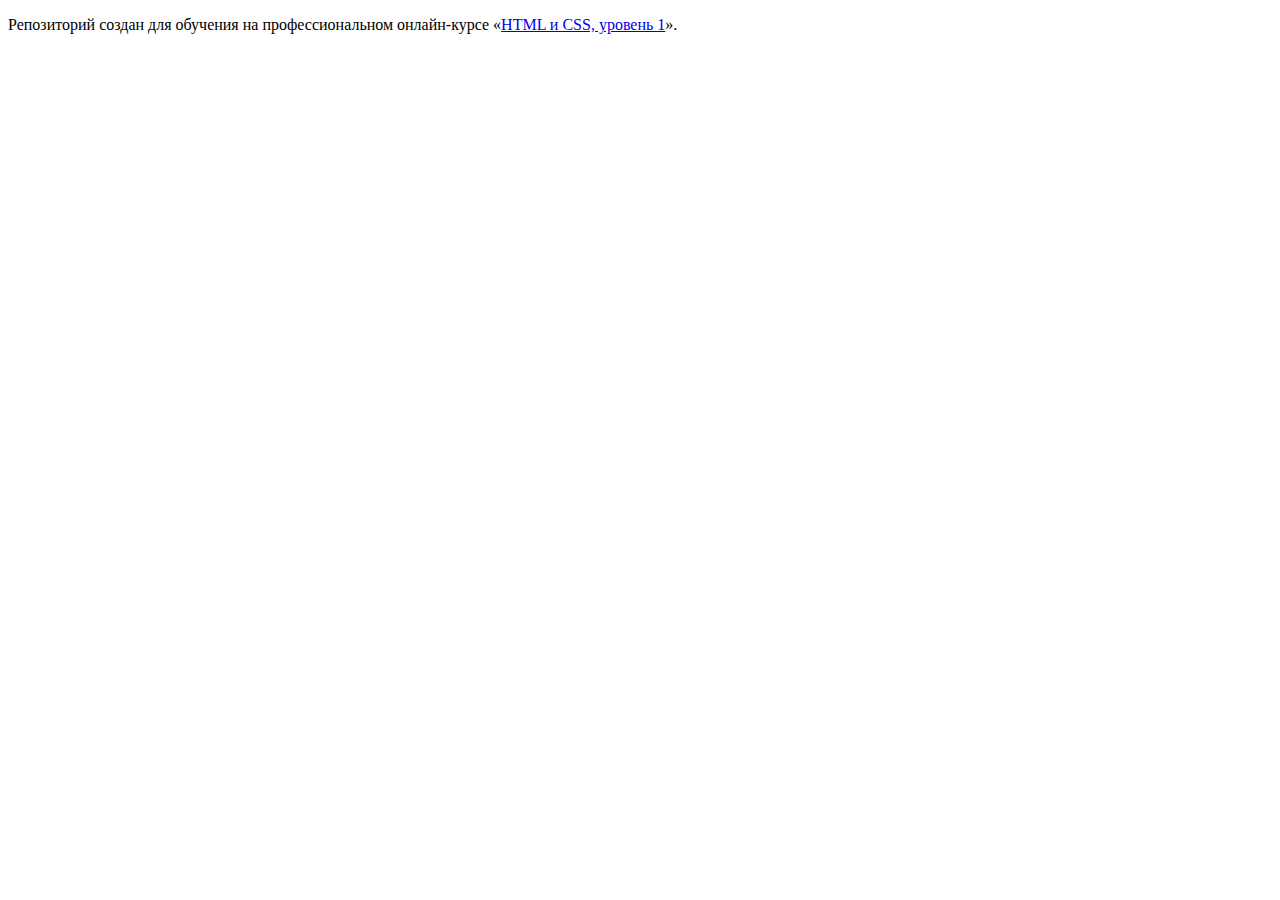
==== index.html @ 1282cfa1 ":hatching_chick:" ====
<!DOCTYPE html>
<html lang="ru">
  <head>
    <meta charset="utf-8">
    <title>HTML Academy: Барбершоп</title>
  </head>
  <body>

    <p>Репозиторий создан для обучения на профессиональном онлайн‑курсе «<a href="https://htmlacademy.ru/intensive/htmlcss">HTML и CSS, уровень 1</a>».</p>

  </body>
</html>
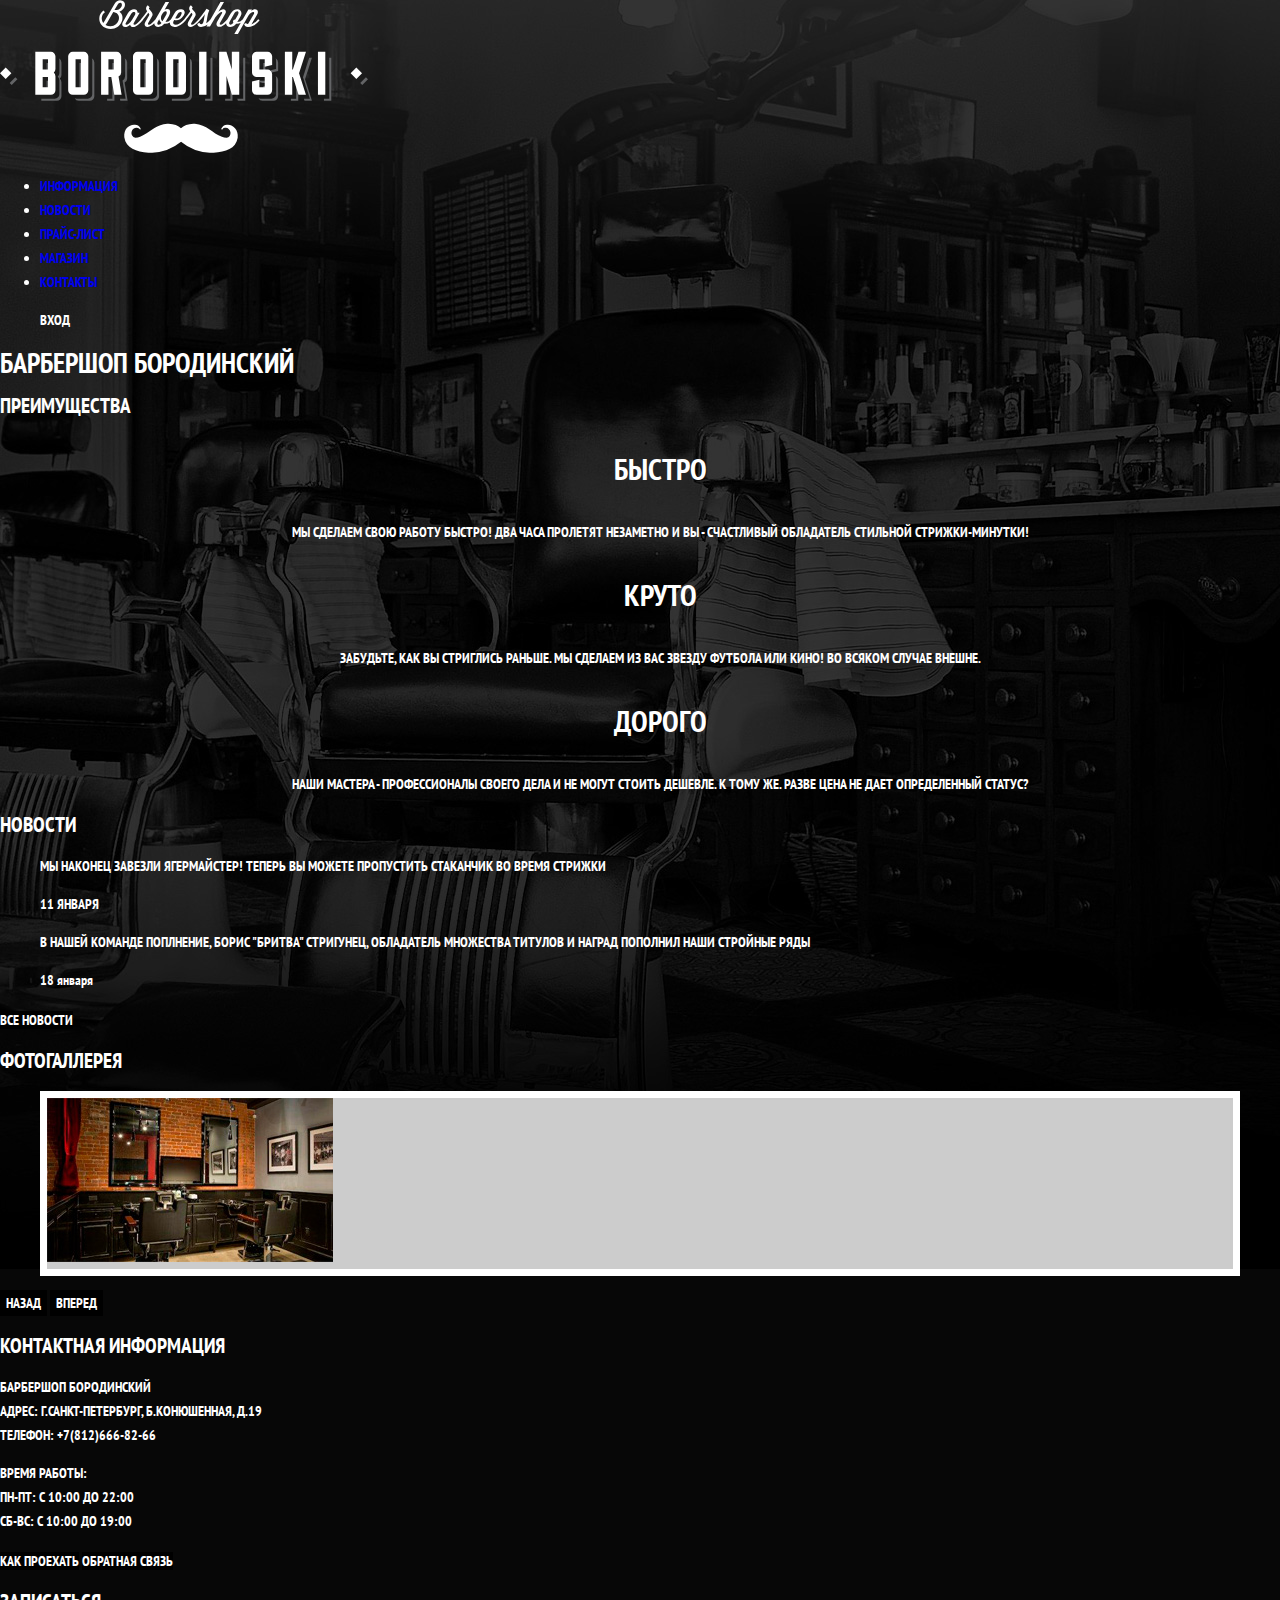
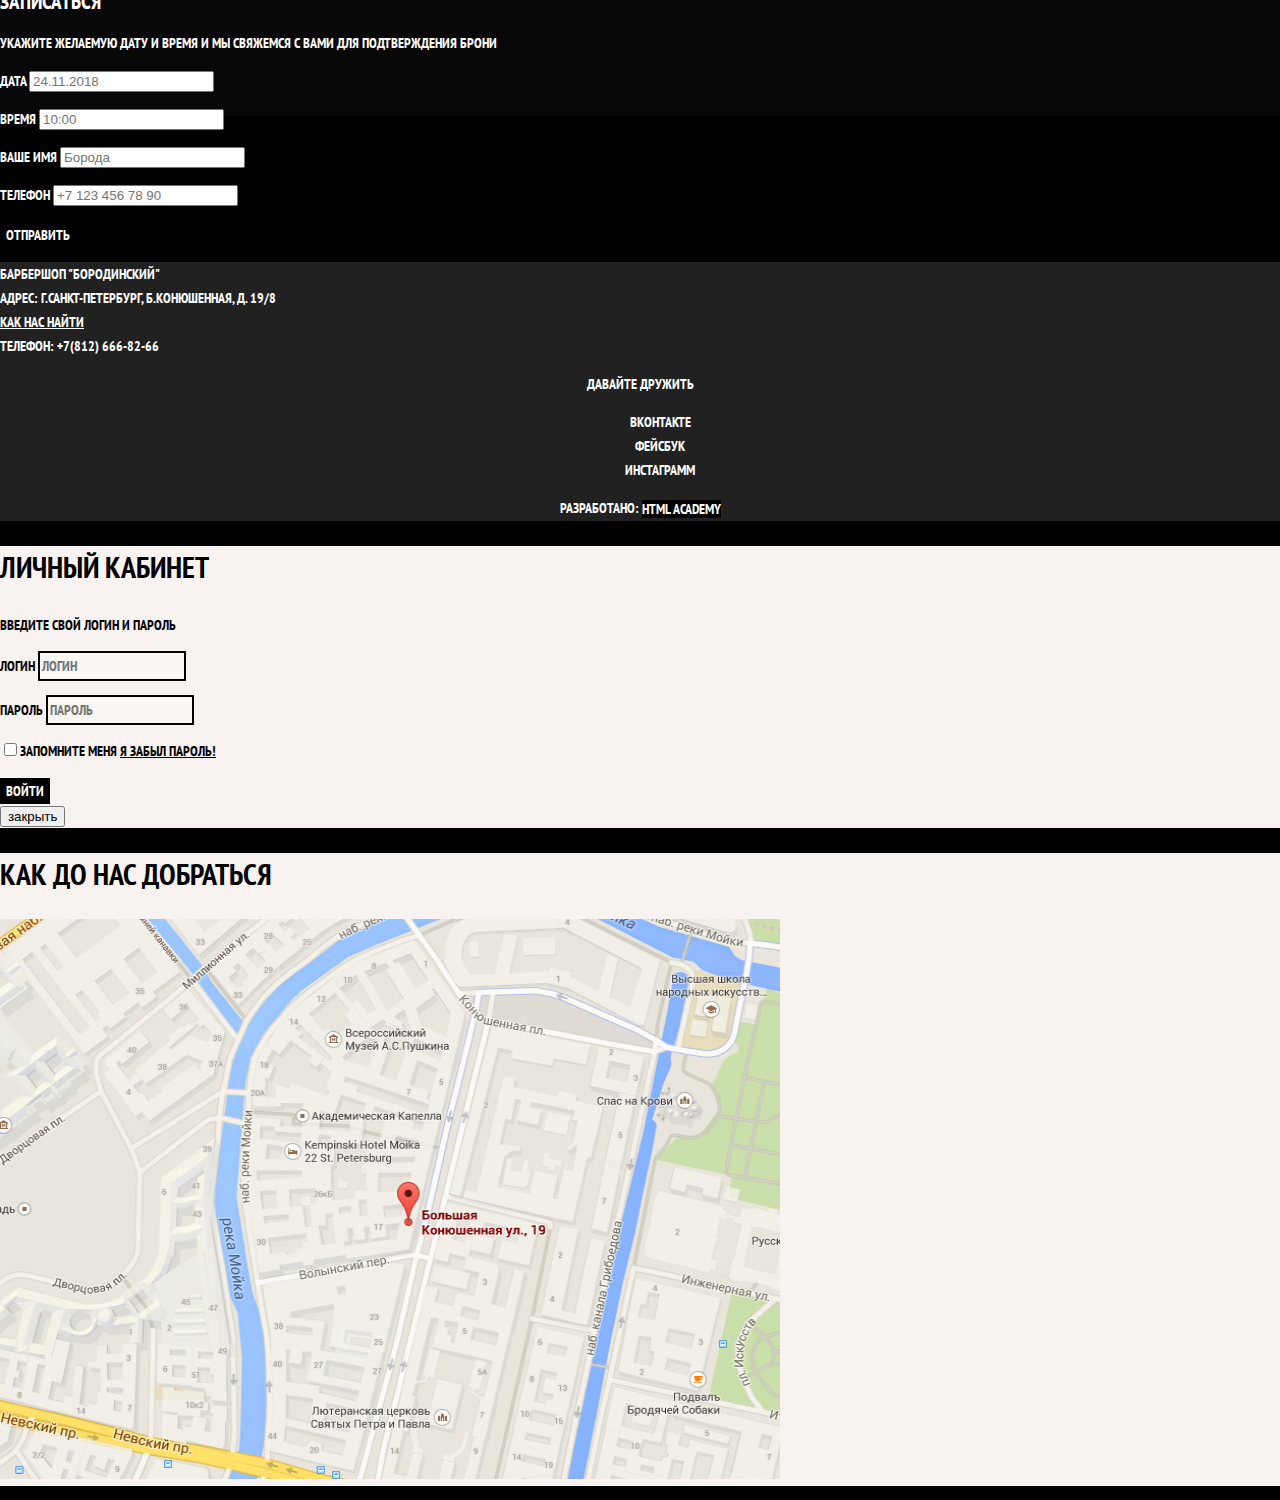
==== commit 25eef822: "вписан css код" ====
--- a/index.html
+++ b/index.html
@@ -1,12 +1,174 @@
 <!DOCTYPE html>
 <html lang="ru">
-  <head>
-    <meta charset="utf-8">
-    <title>HTML Academy: Барбершоп</title>
-  </head>
-  <body>
 
-    <p>Репозиторий создан для обучения на профессиональном онлайн‑курсе «<a href="https://htmlacademy.ru/intensive/htmlcss">HTML и CSS, уровень 1</a>».</p>
+<head>
+  <meta charset="utf-8">
+  <title>HTML Academy: Барбершоп</title>
+  <link href="css/cssfile.css" rel="sstylesheet">
+  <link href="https://fonts.googleapis.com/css?family=PT+Sans+Narrow:400,700&amp;subset=cyrillic" rel="stylesheet">
+  <link href="css/index.css" rel="stylesheet">
 
-  </body>
+</head>
+
+<body>
+  <header class="main-header">
+    <nav class="main-navigator">
+      <a class="main-header-logo">
+        <img src="img/index-logo.svg" width="368" height="153" alt="Логотип барбершопа Бородинский">
+      </a>
+      <ul class="site-navigator">
+        <li><a href="info.html">Информация</a></li>
+        <li><a href="news.html">Новости</a></li>
+        <li><a href="shop.html">Прайс-лист</a></li>
+        <li><a href="item.html">Магазин</a></li>
+        <li><a href="contacts.html">Контакты</a></li>
+      </ul>
+      <ul class="user-navigation">
+        <li><a class="login-link" href="login-link">вход</a></li>
+      </ul>
+    </nav>
+  </header>
+
+  <main class="container">
+    <h1 class="visually-hidden">Барбершоп Бородинский</h1>
+    <section class="features">
+      <h2 class="visually-hidden">Преимущества</h2>
+      <ul class="features-list">
+        <li class="feature-item">
+          <h3>Быстро</h3>
+          <p>Мы сделаем свою работу быстро! Два часа пролетят незаметно и вы - счастливый обладатель стильной
+            стрижки-минутки!</p>
+        </li>
+        <li class="feature-item">
+          <h3>Круто</h3>
+          <p>Забудьте, как вы стриглись раньше. Мы сделаем из вас звезду футбола или кино! Во всяком случае
+            внешне.</p>
+        </li>
+        <li class="feature-item">
+          <h3>Дорого</h3>
+          <p>Наши мастера - профессионалы своего дела и не могут стоить дешевле. К тому же. разве цена не
+            дает определенный статус?</p>
+        </li>
+      </ul>
+    </section>
+    <div class="index-colums">
+      <section class="news">
+        <h2>Новости</h2>
+        <ul class="news-list">
+          <li class="new-item">
+            <p>Мы наконец завезли Ягермайстер! Теперь вы можете пропустить стаканчик
+              во время стрижки</p>
+            <time datetime="2016-01-11">11 января</time>
+          </li>
+          <li class="news-item">
+            <p>В нашей команде поплнение, Борис "Бритва" Стригунец, обладатель
+              множества титулов и наград пополнил наши стройные ряды</p>
+            <time datetime="2016-01-18">18 января</time>
+          </li>
+        </ul>
+        <a class="button" href="news.html">Все новости</a>
+      </section>
+      <section class="gallery">
+        <h2 class="visually-hidden">Фотогаллерея</h2>
+        <figure class="gallery-content">
+          <a href="#"><img src="img/photo-big.jpg" width="286" height="164" alt="Интерьер"></a>
+        </figure>
+        <button class="button gallery-button-back" type="button">Назад</button>
+        <button class="button gallery-button-next" type="button">Вперед</button>
+      </section>
+    </div>
+
+    <div class="index-class">
+      <section class="contacts">
+        <h2>Контактная информация</h2>
+        <p>Барбершоп Бородинский<br>
+          Адрес: г.Санкт-Петербург, Б.Конюшенная, д.19<br>
+          Телефон: +7(812)666-82-66
+        </p>
+        <p>
+          Время работы:<br>
+          пн-пт: с 10:00 до 22:00<br>
+          сб-вс: с 10:00 до 19:00
+        </p>
+        <a class="button" href="map.html">Как проехать</a>
+        <a class="button" href="contacts.html">Обратная связь</a>
+      </section>
+
+      <section class="appointment">
+        <h2>Записаться</h2>
+        <p class="appointment-info">Укажите желаемую дату и время
+          и мы свяжемся с вами для подтверждения брони</p>
+        <form class="appointment-form" action="https://echo.htmlacademy.ru" method="POST">
+          <p class="appointment-intem">
+            <label for="appointment-date">дата</label>
+            <input type="text" name="date" value="" id="appointment-date" placeholder="24.11.2018">
+          </p>
+          <p class="appointment-time appointment-intem">
+            <label for="appointment-time">время</label>
+            <input type="text" name="time" value="" placeholder="10:00" id="appointment-time">
+          </p>
+          <p class="appointment-name appointment-intem">
+            <label for="appointment-name">ваше имя</label>
+            <input type="text" name="name" value="" placeholder="Борода" id="appointment-name">
+          </p>
+          <p class="appointment-tel appointment-intem">
+            <label for="appointment-tel">телефон</label>
+            <input type="tel" name="phone" value="" placeholder="+7 123 456 78 90" id="appointment-tel">
+          </p>
+          <button class="button" type="submit">отправить</button>
+        </form>
+      </section>
+    </div>
+
+  </main>
+
+  <footer class="main-footer">
+    <p class="footer-contacts">
+      Барбершоп "Бородинский"<br>
+      Адрес: г.Санкт-Петербург, Б.Конюшенная, д. 19/8<br>
+      <a href="map.html">Как нас найти</a><br>
+      Телефон: +7(812) 666-82-66
+    </p>
+    <div class="footer-social">
+      <b>Давайте дружить</b>
+      <ul>
+        <li><a class="social-button" href="#">Вконтакте</a></li>
+        <li><a class="social-button" href="#">Фейсбук</a></li>
+        <li><a class="social-button" href="#">Инстаграмм</a></li>
+      </ul>
+    </div>
+    <p class="footer-copyright">
+      <b>Разработанo:</b>
+      <a class="button" href="https://htmlacademy.ru">HTML Academy</a>
+    </p>
+
+  </footer>
+  <!--Вход в личный кабинет-->
+  <section class="modal modal-close">
+    <h2>Личный кабинет</h2>
+    <p>Введите свой логин и пароль</p>
+    <form class="login-form" action="https://echo.htmlacademy.ru" method="POST">
+      <p><label class="visually-hidden" for="user-login">Логин</label>
+        <input class="login-icon-user" id="user-login" type="text" name="login" placeholder="Логин">
+      </p>
+      <p><label class="visually-hidden" for="user-password">Пароль</label>
+        <input class="login-icon-password" id="user-password" type="password" name="password" placeholder="Пароль">
+      </p>
+      <p class="login-password-info">
+        <label><input type="checkbox" name="remember">Запомните меня</label>
+        <a class="restore" href="#">Я забыл пароль!</a>
+      </p>
+      <button class="button" type="submit">войти</button>
+    </form>
+    <button class="modal-close" type="button">закрыть</button>
+  </section>
+  <section class="modal modal-map">
+    <h2 class="visually-hidden">Как до нас добраться</h2>
+    <p>
+      <img src="img/map.jpg" width="780" height="560" alt="Офис компании по адресу: ул. Большая Конюшенная 19/8, Санкт-Петербург">
+    </p>
+  </section>
+
+</body>
+
 </html>
--- a/css/index.css
+++ b/css/index.css
@@ -0,0 +1,209 @@
+body {
+  margin: 0;
+  padding: 0;
+
+  font-family: "PT Sans Narrow", Arial, sans-serif;
+  font-size: 14px;
+  line-height: 24px;
+  font-weight: 700;
+  color: #ffffff;
+  text-transform: uppercase;
+
+  background-color: #000000;
+  background-image: url("img/fon.jpg");
+  background-position: top center;
+  background-repeat: no-repeat;
+}
+
+.inner-page {
+  color: #000000;
+
+  background-color: #f9f6f3;
+  background-image: url("img/pattern-light.jpg");
+  background-position: 0 0;
+  background-repeat: repeat;
+}
+
+a {
+  text-decoration: none;
+}
+
+.button {
+  font: inherit;
+
+  text-align: center;
+  color: #ffffff;
+  vertical-align: middle;
+  text-transform: uppercase;
+
+  background-color: #000000;
+  border: none;
+}
+
+.button:hover,
+.button:focus,
+.button:active {
+  background-color: #663d15;
+}
+
+.main-navigation {
+  font-size: 16px;
+  line-height: 20px;
+  color: #ffffff;
+
+  background-color: #000000;
+}
+
+.site-navigation,
+.user-navigation {
+  list-style: none;
+  color: #ffffff;
+}
+
+.site-navigation a,
+.user-navigation a {
+  color: #ffffff;
+}
+
+.site-navigation a:hover,
+.site-navigation a:focus,
+.user-navigation a:hover,
+.user-navigation a:focus {
+  background-color: #242424;
+}
+
+.features-list {
+  list-style: none;
+}
+
+.feature-item {
+  text-align: center;
+}
+
+.feature-item h3 {
+  font-size: 30px;
+  line-height: 42px;
+}
+
+.index-columns {
+  color: #000000;
+
+  background-color: #f8f5f2;
+  background-image: url("img/pattern-light.jpg");
+  background-position: 0 0;
+  background-repeat: repeat;
+}
+
+.index-columns h2 {
+  font-size: 30px;
+  line-height: 42px;
+}
+
+.news-list {
+  list-style: none;
+}
+
+.news-item time {
+  text-transform: none;
+}
+
+.gallery-content {
+  background-color: #cccccc;
+  border: 7px solid #ffffff;
+}
+
+.appointment-item input {
+  font: inherit;
+
+  background-color: transparent;
+  border: 2px solid #000000;
+}
+
+.appointment-item input:focus {
+  border-color: #663d15;
+}
+
+.main-footer {
+  color: #ffffff;
+
+  background-color: #212121;
+  background-image: url("img/pattern-dark.jpg");
+  background-position: 0 0;
+  background-repeat: repeat;
+}
+
+.footer-contacts a {
+  color: #ffffff;
+  text-decoration: underline;
+}
+
+.footer-contacts a:hover,
+.footer-contacts a:focus {
+  text-decoration: none;
+}
+
+.footer-social {
+  text-align: center;
+}
+
+.footer-social ul {
+  list-style: none;
+}
+
+.social-button {
+  color: #ffffff;
+}
+
+.footer-copyright {
+  text-align: center;
+}
+
+.footer-copyright .button:hover,
+.footer-copyright .button:focus {
+  color: #000000;
+
+  background-color: #ffffff;
+}
+
+.modal {
+  color: #000000;
+
+  background-color: #f8f3f0;
+  background-image: url("img/pattern-light.jpg");
+  background-position: 0 0;
+  background-repeat: repeat;
+}
+
+.modal h2 {
+  font-size: 30px;
+  line-height: 42px;
+}
+
+.login-form input[type="text"],
+.login-form input[type="password"] {
+  font: inherit;
+  color: #000000;
+  text-transform: uppercase;
+
+  background-color: #f9f6f3;
+  border: 2px solid #000000;
+}
+
+.login-form input:focus {
+  border-color: #663d15;
+}
+
+.login-checkbox:hover,
+.login-checkbox:focus {
+  color: #663d15;
+}
+
+.restore {
+  color: #000000;
+  text-decoration: underline;
+}
+
+.restore:hover,
+.restore:focus {
+  text-decoration: none;
+}
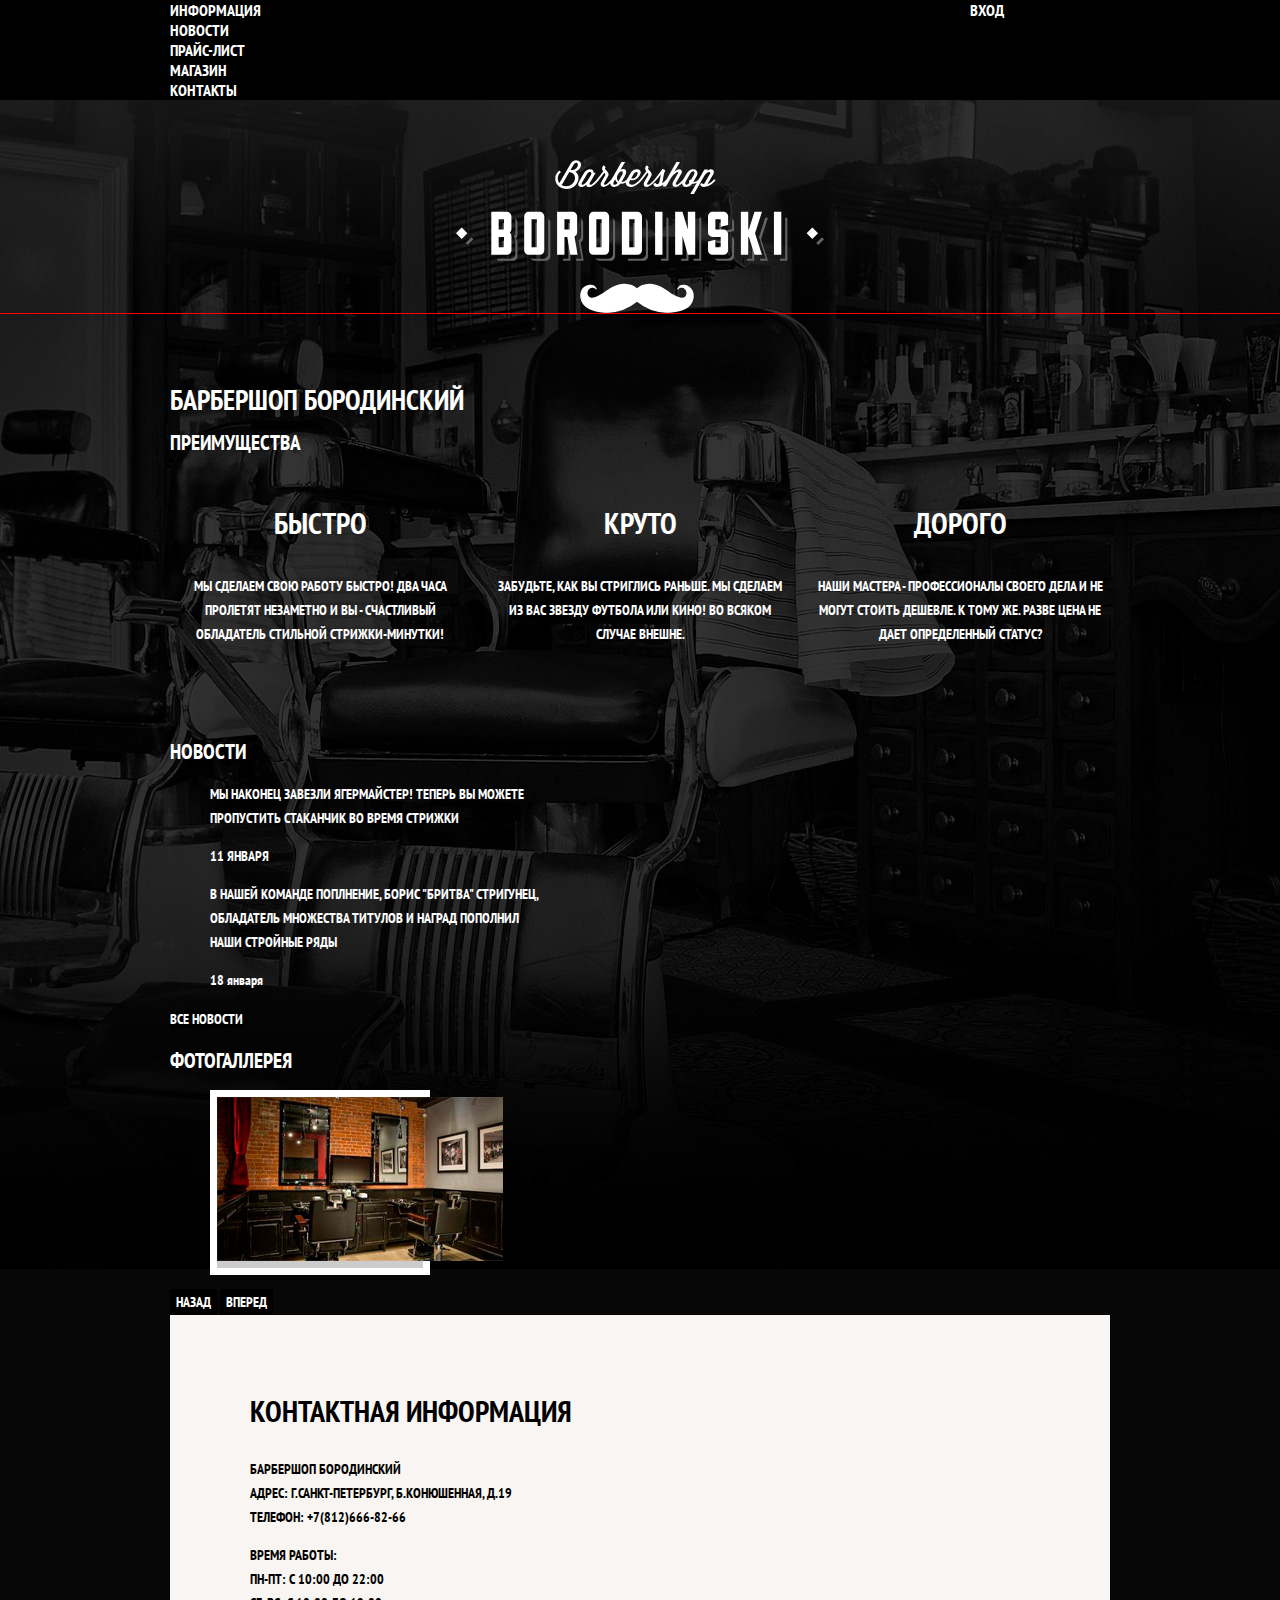
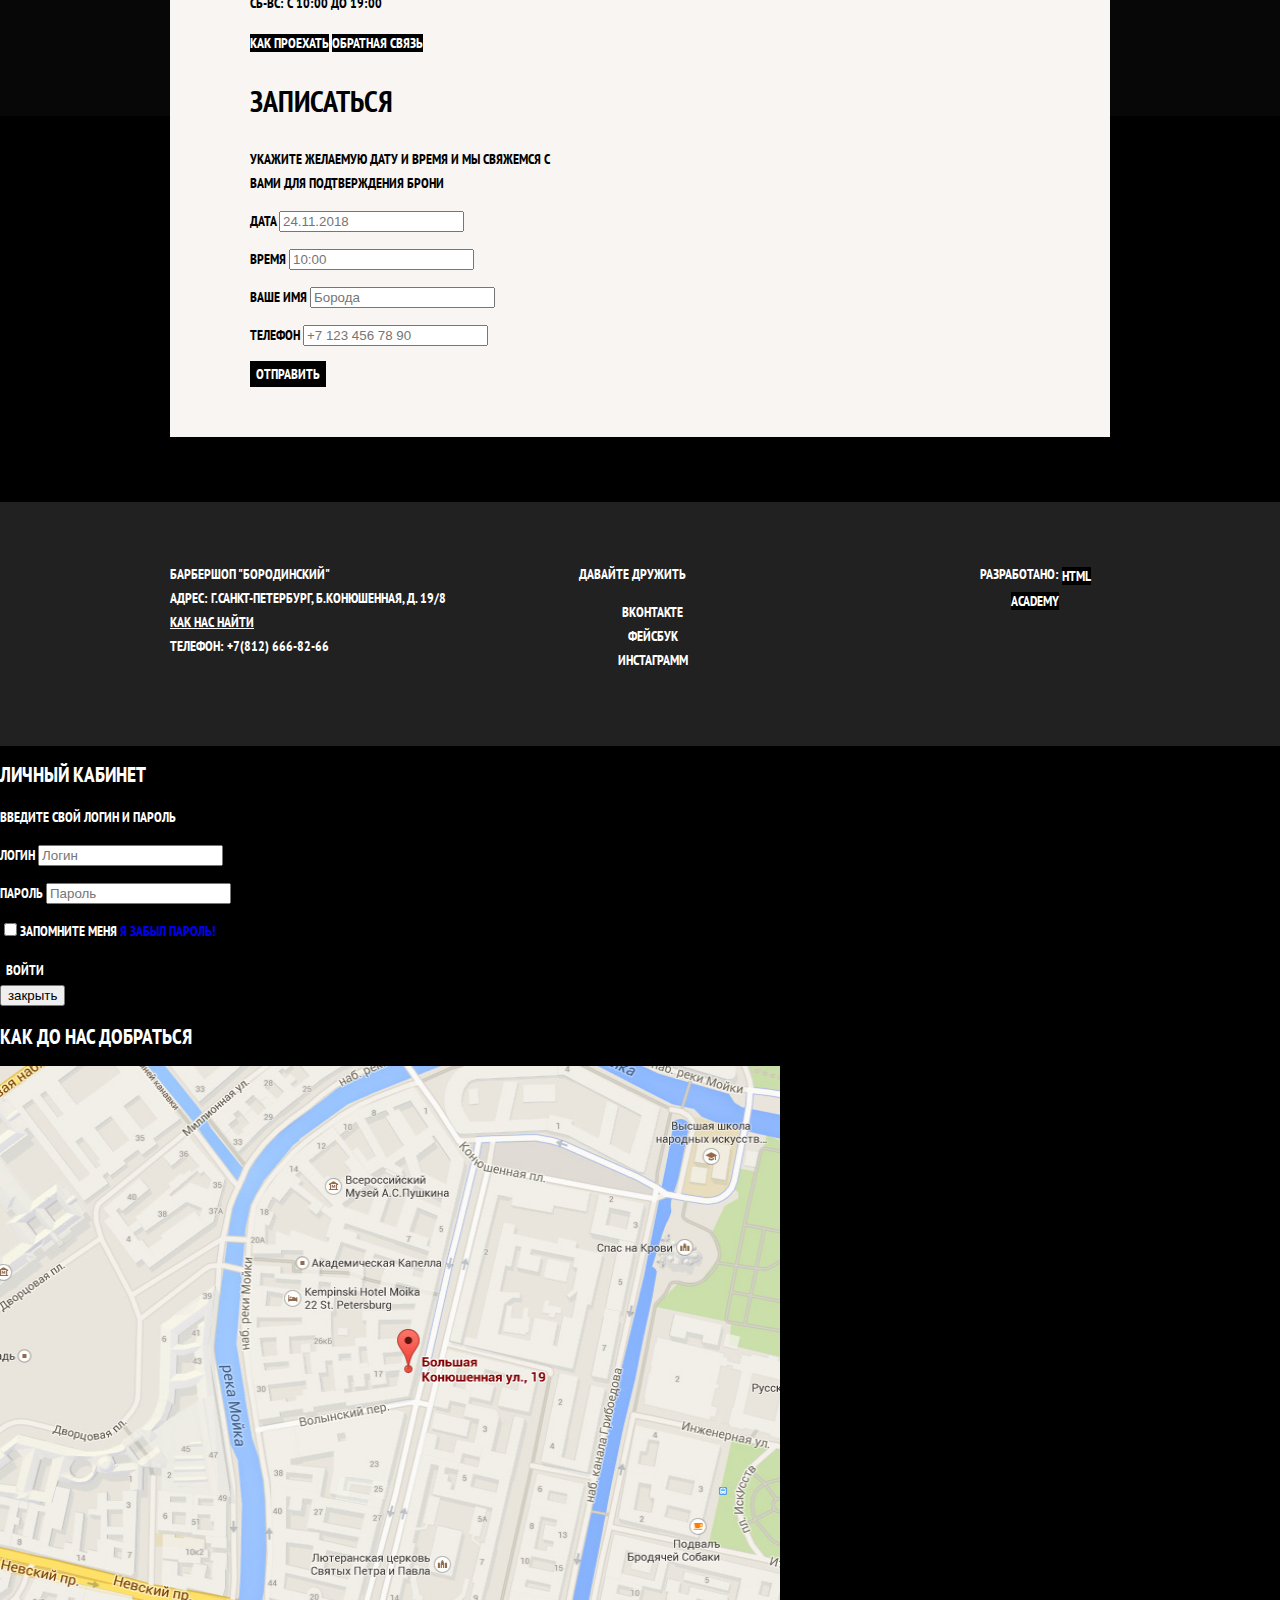
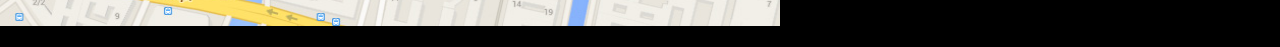
==== commit 16ed8c99: "разметка флекс" ====
--- a/index.html
+++ b/index.html
@@ -7,25 +7,31 @@
   <link href="css/cssfile.css" rel="sstylesheet">
   <link href="https://fonts.googleapis.com/css?family=PT+Sans+Narrow:400,700&amp;subset=cyrillic" rel="stylesheet">
   <link href="css/index.css" rel="stylesheet">
+  <!--Временно-->
+  <link href="css/outline.css" rel="stylesheet">
 
 </head>
 
 <body>
   <header class="main-header">
-    <nav class="main-navigator">
+    <nav class="main-navigation">
       <a class="main-header-logo">
         <img src="img/index-logo.svg" width="368" height="153" alt="Логотип барбершопа Бородинский">
       </a>
-      <ul class="site-navigator">
-        <li><a href="info.html">Информация</a></li>
-        <li><a href="news.html">Новости</a></li>
-        <li><a href="shop.html">Прайс-лист</a></li>
-        <li><a href="item.html">Магазин</a></li>
-        <li><a href="contacts.html">Контакты</a></li>
-      </ul>
-      <ul class="user-navigation">
-        <li><a class="login-link" href="login-link">вход</a></li>
-      </ul>
+      <div class="main-navigation-wrapper">
+        <div class="container">
+          <ul class="site-navigation">
+            <li><a href="info.html">Информация</a></li>
+            <li><a href="news.html">Новости</a></li>
+            <li><a href="shop.html">Прайс-лист</a></li>
+            <li><a href="item.html">Магазин</a></li>
+            <li><a href="contacts.html">Контакты</a></li>
+          </ul>
+          <ul class="user-navigation">
+            <li><a class="login-link" href="login-link">вход</a></li>
+          </ul>
+        </div>
+      </div>
     </nav>
   </header>
 
@@ -51,6 +57,7 @@
         </li>
       </ul>
     </section>
+
     <div class="index-colums">
       <section class="news">
         <h2>Новости</h2>
@@ -68,6 +75,7 @@
         </ul>
         <a class="button" href="news.html">Все новости</a>
       </section>
+      
       <section class="gallery">
         <h2 class="visually-hidden">Фотогаллерея</h2>
         <figure class="gallery-content">
@@ -78,70 +86,72 @@
       </section>
     </div>
 
-    <div class="index-class">
-      <section class="contacts">
-        <h2>Контактная информация</h2>
-        <p>Барбершоп Бородинский<br>
-          Адрес: г.Санкт-Петербург, Б.Конюшенная, д.19<br>
-          Телефон: +7(812)666-82-66
-        </p>
-        <p>
-          Время работы:<br>
-          пн-пт: с 10:00 до 22:00<br>
-          сб-вс: с 10:00 до 19:00
-        </p>
-        <a class="button" href="map.html">Как проехать</a>
-        <a class="button" href="contacts.html">Обратная связь</a>
-      </section>
+    <div class="index-columns">
+      <div class="index-class">
+        <section class="contacts">
+          <h2>Контактная информация</h2>
+          <p>Барбершоп Бородинский<br>
+            Адрес: г.Санкт-Петербург, Б.Конюшенная, д.19<br>
+            Телефон: +7(812)666-82-66
+          </p>
+          <p>
+            Время работы:<br>
+            пн-пт: с 10:00 до 22:00<br>
+            сб-вс: с 10:00 до 19:00
+          </p>
+          <a class="button" href="map.html">Как проехать</a>
+          <a class="button" href="contacts.html">Обратная связь</a>
+        </section>
 
-      <section class="appointment">
-        <h2>Записаться</h2>
-        <p class="appointment-info">Укажите желаемую дату и время
-          и мы свяжемся с вами для подтверждения брони</p>
-        <form class="appointment-form" action="https://echo.htmlacademy.ru" method="POST">
-          <p class="appointment-intem">
-            <label for="appointment-date">дата</label>
-            <input type="text" name="date" value="" id="appointment-date" placeholder="24.11.2018">
-          </p>
-          <p class="appointment-time appointment-intem">
-            <label for="appointment-time">время</label>
-            <input type="text" name="time" value="" placeholder="10:00" id="appointment-time">
-          </p>
-          <p class="appointment-name appointment-intem">
-            <label for="appointment-name">ваше имя</label>
-            <input type="text" name="name" value="" placeholder="Борода" id="appointment-name">
-          </p>
-          <p class="appointment-tel appointment-intem">
-            <label for="appointment-tel">телефон</label>
-            <input type="tel" name="phone" value="" placeholder="+7 123 456 78 90" id="appointment-tel">
-          </p>
-          <button class="button" type="submit">отправить</button>
-        </form>
-      </section>
+        <section class="appointment">
+          <h2>Записаться</h2>
+          <p class="appointment-info">Укажите желаемую дату и время
+            и мы свяжемся с вами для подтверждения брони</p>
+          <form class="appointment-form" action="https://echo.htmlacademy.ru" method="POST">
+            <p class="appointment-intem">
+              <label for="appointment-date">дата</label>
+              <input type="text" name="date" value="" id="appointment-date" placeholder="24.11.2018">
+            </p>
+            <p class="appointment-time appointment-intem">
+              <label for="appointment-time">время</label>
+              <input type="text" name="time" value="" placeholder="10:00" id="appointment-time">
+            </p>
+            <p class="appointment-name appointment-intem">
+              <label for="appointment-name">ваше имя</label>
+              <input type="text" name="name" value="" placeholder="Борода" id="appointment-name">
+            </p>
+            <p class="appointment-tel appointment-intem">
+              <label for="appointment-tel">телефон</label>
+              <input type="tel" name="phone" value="" placeholder="+7 123 456 78 90" id="appointment-tel">
+            </p>
+            <button class="button" type="submit">отправить</button>
+          </form>
+        </section>
+      </div>
     </div>
-
   </main>
 
   <footer class="main-footer">
-    <p class="footer-contacts">
-      Барбершоп "Бородинский"<br>
-      Адрес: г.Санкт-Петербург, Б.Конюшенная, д. 19/8<br>
-      <a href="map.html">Как нас найти</a><br>
-      Телефон: +7(812) 666-82-66
-    </p>
-    <div class="footer-social">
-      <b>Давайте дружить</b>
-      <ul>
-        <li><a class="social-button" href="#">Вконтакте</a></li>
-        <li><a class="social-button" href="#">Фейсбук</a></li>
-        <li><a class="social-button" href="#">Инстаграмм</a></li>
-      </ul>
+    <div class="container">
+      <p class="footer-contacts">
+        Барбершоп "Бородинский"<br>
+        Адрес: г.Санкт-Петербург, Б.Конюшенная, д. 19/8<br>
+        <a href="map.html">Как нас найти</a><br>
+        Телефон: +7(812) 666-82-66
+      </p>
+      <div class="footer-social">
+        <b>Давайте дружить</b>
+        <ul>
+          <li><a class="social-button" href="#">Вконтакте</a></li>
+          <li><a class="social-button" href="#">Фейсбук</a></li>
+          <li><a class="social-button" href="#">Инстаграмм</a></li>
+        </ul>
+      </div>
+      <p class="footer-copyright">
+        <b>Разработанo:</b>
+        <a class="button" href="https://htmlacademy.ru">HTML Academy</a>
+      </p>
     </div>
-    <p class="footer-copyright">
-      <b>Разработанo:</b>
-      <a class="button" href="https://htmlacademy.ru">HTML Academy</a>
-    </p>
-
   </footer>
   <!--Вход в личный кабинет-->
   <section class="modal modal-close">
--- a/css/index.css
+++ b/css/index.css
@@ -24,6 +24,23 @@
   background-repeat: repeat;
 }
 
+.main-header {
+  margin-bottom: 75px;
+
+  outline: 1px solid red;
+}
+
+.inner-page .main-header {
+  margin-bottom: 50px;
+  background-color: #000000;
+
+   /* Временно для сетки */
+   min-height: 70px;
+   background-color: transparent;
+
+  outline: 1px solid red;
+}
+
 a {
   text-decoration: none;
 }
@@ -47,17 +64,49 @@
 }
 
 .main-navigation {
+  display: flex;
+  flex-direction: column;
+  align-items: center;
+
   font-size: 16px;
   line-height: 20px;
   color: #ffffff;
 
+  background-color: transparent;
+}
+
+.main-header-logo {
+  order: 2;
+  width: 368px;
+  height: 153px;
+}
+
+.main-navigation-wrapper {
+  width: 100%;
+  margin-bottom: 60px;
+
   background-color: #000000;
 }
+
+.main-navigation-wrapper .container {
+  display: flex;
+  justify-content: space-between;
+}
+
 
 .site-navigation,
 .user-navigation {
   list-style: none;
-  color: #ffffff;
+  margin: 0;
+  padding: 0;
+}
+
+.site-navigation {
+  width: 620px;
+}
+
+.user-navigation {
+  width: 140px;
 }
 
 .site-navigation a,
@@ -72,11 +121,27 @@
   background-color: #242424;
 }
 
+.container {
+  width: 940px;
+  margin: 0 auto;
+  padding: 0 10px;
+}
+
+.features {
+  margin-bottom: 80px;
+}
+
 .features-list {
+  display: flex;
+  justify-content: space-between;
+  margin: 0;
+  padding: 0;
+
   list-style: none;
 }
 
 .feature-item {
+  width: 300px;
   text-align: center;
 }
 
@@ -86,6 +151,11 @@
 }
 
 .index-columns {
+  display: flex;
+  justify-content: space-between;
+  padding: 50px 80px;
+  margin-bottom: 35px;
+
   color: #000000;
 
   background-color: #f8f5f2;
@@ -99,12 +169,21 @@
   line-height: 42px;
 }
 
+.news {
+  width: 380px;
+  background-color: f8f5f2;
+}
+
 .news-list {
   list-style: none;
 }
 
 .news-item time {
   text-transform: none;
+}
+
+.gallery {
+  width: 300px;
 }
 
 .gallery-content {
@@ -112,6 +191,14 @@
   border: 7px solid #ffffff;
 }
 
+.contacts {
+  width: 380px;
+}
+
+.appointment {
+  width: 300px;
+}
+
 .appointment-item input {
   font: inherit;
 
@@ -123,7 +210,159 @@
   border-color: #663d15;
 }
 
+.page-title {
+  font-size: 30px;
+  line-height: 42px;
+}
+
+.breadcrumbs {
+  list-style: none;
+}
+
+.breadcrumbs a {
+  color: #000000;
+}
+
+.breadcrumbs a:hover,
+.breadcrumbs a:focus {
+  text-decoration: underline;
+}
+
+.breadcrumbs-current {
+  color: #aba9a7;
+}
+
+.filter fieldset {
+  border: none;
+}
+
+.filter legend {
+  font-size: 24px;
+  line-height: 30px;
+}
+
+.filter ul {
+  list-style: none;
+  line-height: 18px;
+}
+
+.filter-input:hover + label,
+.filter-input:focus + label {
+  color: #663d15;
+}
+
+.filter-input:disabled + label {
+  color: #000000;
+
+  opacity: 0.5;
+}
+
+.catalog-list {
+  list-style: none;
+}
+
+.catalog-item {
+  background-color: #f8f8f8;
+  box-shadow: 0 0 10px rgba(0, 0, 0, 0.1);
+}
+
+.catalog-item:hover {
+  box-shadow: 0 0 10px rgba(0, 0, 0, 0.2);
+}
+
+.catalog-item a {
+  color: #000000;
+}
+
+.catalog-item h3 {
+  font-size: 14px;
+  line-height: 18px;
+}
+
+.catalog-category {
+  text-transform: none;
+}
+
+.catalog-item-price b {
+  font-size: 14px;
+  line-height: 20px;
+  text-align: center;
+
+  background-color: #e5e5e5;
+}
+
+.catalog-item-price .button {
+  line-height: 20px;
+  color: #ffffff;
+}
+
+.pagination-list {
+  list-style: none;
+}
+
+.pagination-item a {
+  color: #ffffff;
+
+  background-color: #000000;
+}
+
+.pagination-item a:hover,
+.pagination-item a:focus,
+.pagination-item a:active {
+  background-color: #663d15;
+}
+
+.pagination-item-current a {
+  color: #000000;
+
+  background-color: #ffffff;
+}
+
+.pagination-item-current a:hover,
+.pagination-item-current a:focus,
+.pagination-item-current a:active {
+  color: #000000;
+
+  background-color: #ffffff;
+}
+
+.product-photo-preview {
+  list-style: none;
+}
+
+.product-photo-preview li {
+  box-shadow: 0 0 10px 2px rgba(0, 0, 0, 0.1);
+}
+
+.product-photo-full {
+  box-shadow: 0 0 10px 2px rgba(0, 0, 0, 0.1);
+}
+
+.product-article {
+  text-align: right;
+  color: #aeaeae;
+}
+
+.product-price b {
+  line-height: 20px;
+  text-align: center;
+
+  background-color: #e5e5e5;
+}
+
+.product-info h3 {
+  font-size: 24px;
+  line-height: 30px;
+}
+
+.product-info ul {
+  list-style: none;
+}
+
 .main-footer {
+  margin-top: 65px;
+  padding: 60px 0;
+
   color: #ffffff;
 
   background-color: #212121;
@@ -132,6 +371,16 @@
   background-repeat: repeat;
 }
 
+.main-footer .container {
+  display: flex;
+}
+
+.footer-contacts {
+  width: 320px;
+  margin: 0;
+  margin-right: 70px;
+}
+
 .footer-contacts a {
   color: #ffffff;
   text-decoration: underline;
@@ -143,6 +392,8 @@
 }
 
 .footer-social {
+  width: 145px;
+
   text-align: center;
 }
 
@@ -155,6 +406,9 @@
 }
 
 .footer-copyright {
+  width: 150px;
+  margin: 0;
+  margin-left: auto;
   text-align: center;
 }
 
@@ -164,46 +418,3 @@
 
   background-color: #ffffff;
 }
-
-.modal {
-  color: #000000;
-
-  background-color: #f8f3f0;
-  background-image: url("img/pattern-light.jpg");
-  background-position: 0 0;
-  background-repeat: repeat;
-}
-
-.modal h2 {
-  font-size: 30px;
-  line-height: 42px;
-}
-
-.login-form input[type="text"],
-.login-form input[type="password"] {
-  font: inherit;
-  color: #000000;
-  text-transform: uppercase;
-
-  background-color: #f9f6f3;
-  border: 2px solid #000000;
-}
-
-.login-form input:focus {
-  border-color: #663d15;
-}
-
-.login-checkbox:hover,
-.login-checkbox:focus {
-  color: #663d15;
-}
-
-.restore {
-  color: #000000;
-  text-decoration: underline;
-}
-
-.restore:hover,
-.restore:focus {
-  text-decoration: none;
-}
